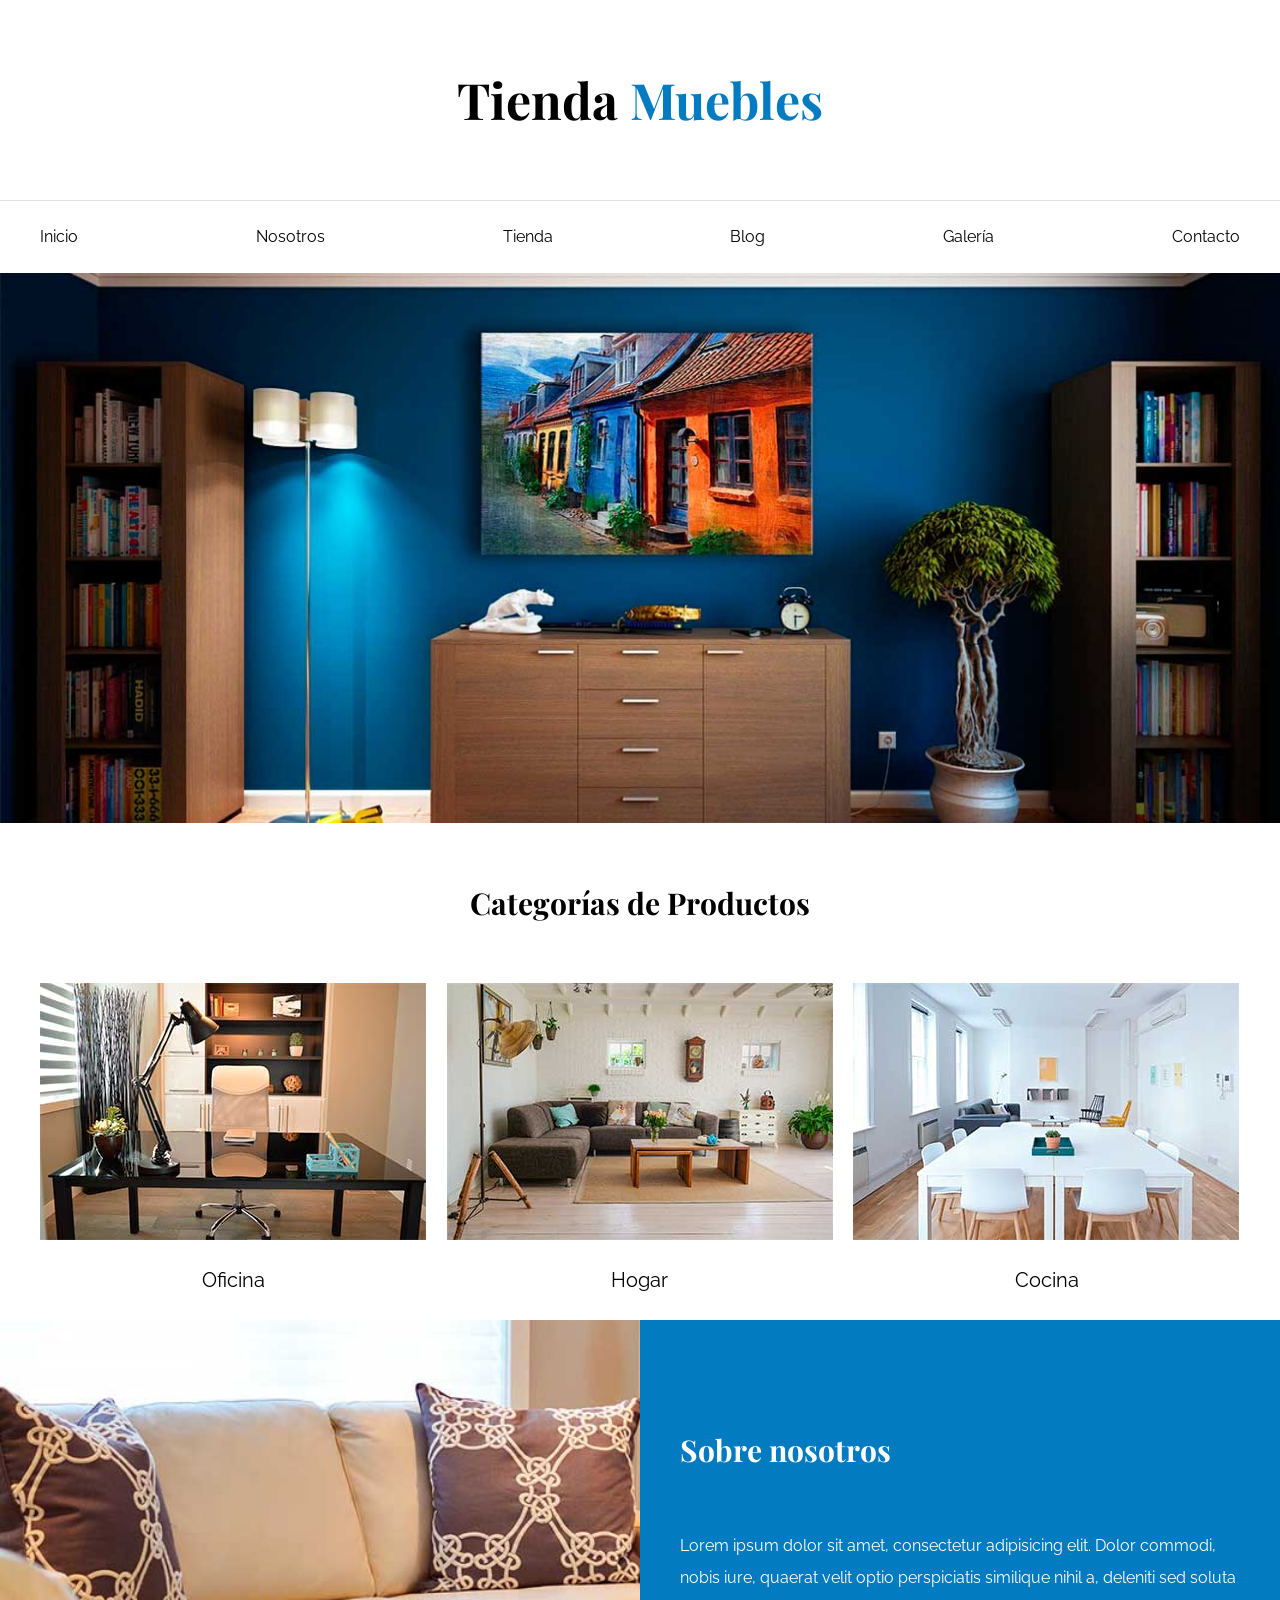
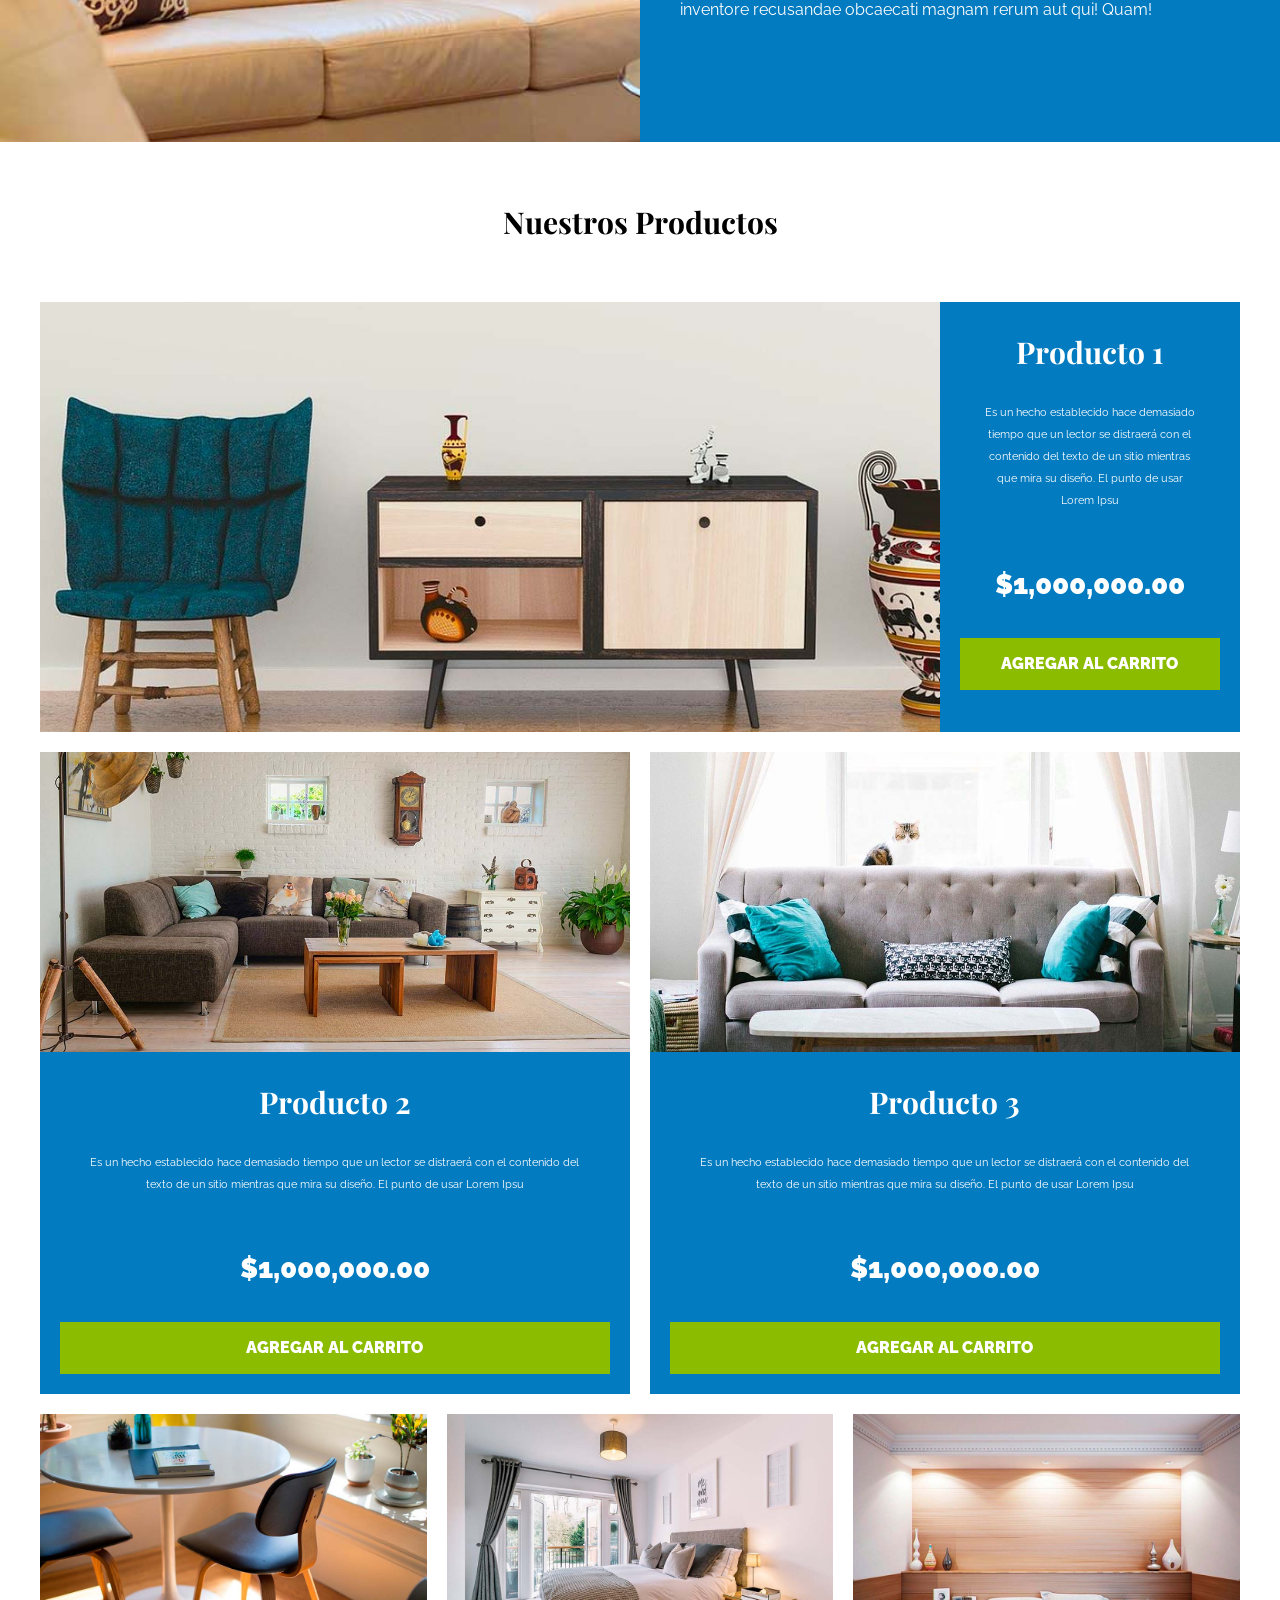
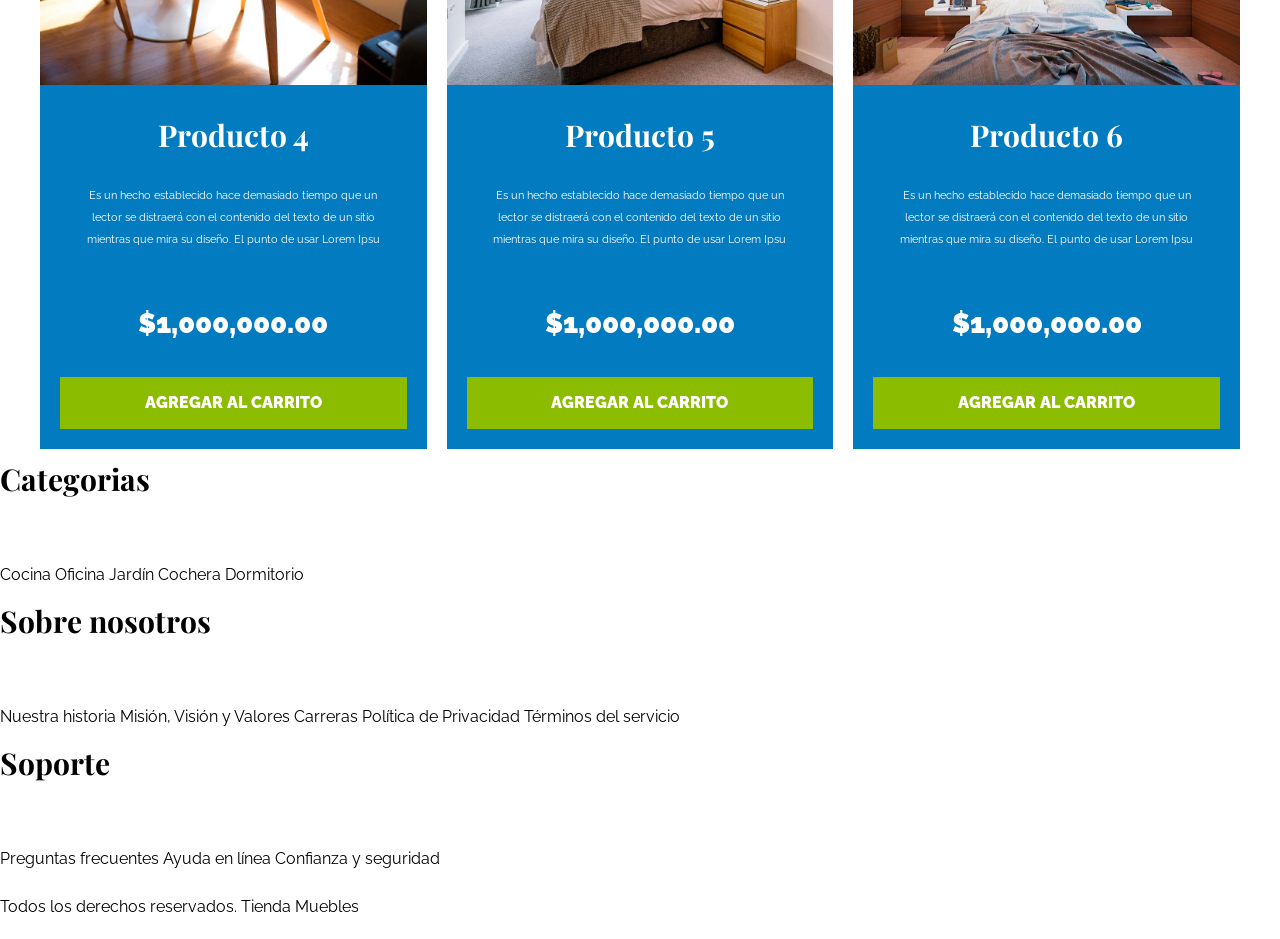
==== 01_Tienda_Muebles/index.html @ 97e3144b "+ base info" ====
<!DOCTYPE html>
<html lang="en">
<head>
    <meta charset="UTF-8">
    <meta http-equiv="X-UA-Compatible" content="IE=edge">
    <meta name="viewport" content="width=device-width, initial-scale=1.0">
    <title>Muebles</title>
    <link rel="stylesheet" href="./css/normalize.css">

    <link rel="preconnect" href="https://fonts.googleapis.com">
    <link rel="preconnect" href="https://fonts.gstatic.com" crossorigin>
    <link href="https://fonts.googleapis.com/css2?family=Playfair+Display:wght@700&family=Raleway:wght@400;700;900&display=swap" rel="stylesheet">



    <link rel="stylesheet" href="./css/styles.css">
</head>
<body>
    <header>
        <h1 class="nombre-sitio">Tienda <span>Muebles</span></h1>
    </header>

    <div class="contenedor-navegacion">
        <nav class="nav-principal contenedor">
            <a href="index.html">Inicio</a>
            <a href="nosotros.html">Nosotros</a>
            <a href="tienda.html">Tienda</a>
            <a href="blog.html">Blog</a>
            <a href="galeria.html">Galería</a>
            <a href="contacto.html">Contacto</a>
        </nav>
    </div>

    <div class="hero">
    </div>


    <section class= "contenedor categorias">
        <h2 class="text-center"> Categorías de Productos</h2>

        <div class="listado-categorias">
            <div class="categoria">
                <img src="./images/categoria1.jpg" alt="Imagen Categoria 01">
                <a href="#">Oficina</a>
            </div>

            <div class="categoria">
                <img src="./images/categoria2.jpg" alt="Imagen Categoria 01">
                <a href="#">Hogar</a>
            </div>

            <div class="categoria">
                <img src="./images/categoria3.jpg" alt="Imagen Categoria 01">
                <a href="#">Cocina</a>
            </div>
        </div>
    </section>

    <section class="sobre-nosotros">
        <div class="contenedor sobre-nosotros-grid">
            <div class="texto-nosotros">
                <h2>Sobre nosotros</h2>
                <p>Lorem ipsum dolor sit amet, consectetur adipisicing elit. Dolor commodi, nobis iure, quaerat velit optio perspiciatis similique nihil a, deleniti sed soluta inventore recusandae obcaecati magnam rerum aut qui! Quam!</p>
            </div>
        </div>
    </section>

    <main class="contenido-principal contenedor">
        <h2 class="text-center"> Nuestros Productos</h2>

        <div class="listado-productos">
            <div class="producto"> 
                <img src="./images/producto1.jpg" alt="Producto 01">
                <div class="texto-producto">
                    <h3>Producto 1</h3>
                    <p>Es un hecho establecido hace demasiado tiempo que un lector se distraerá 
                        con el contenido del texto de un sitio mientras que mira su diseño.
                        El punto de usar Lorem Ipsu</p>
                    <p class="precio">$1,000,000.00</p>
                    <a href="#" class="btn">Agregar al carrito</a>
                </div><!-- Info Producto 1 -->
            </div><!-- Producto 1 --> 

            <div class="producto"> 
                <img src="./images/producto2.jpg" alt="Producto 02">
                <div class="texto-producto">
                    <h3>Producto 2 </h3>
                    <p>Es un hecho establecido hace demasiado tiempo que un lector se distraerá 
                        con el contenido del texto de un sitio mientras que mira su diseño.
                        El punto de usar Lorem Ipsu</p>
                    <p class="precio">$1,000,000.00</p>
                    <a href="#" class="btn">Agregar al carrito</a>
                </div><!-- Info Producto 2 -->
            </div><!-- Producto 2 --> 

            <div class="producto"> 
                <img src="./images/producto3.jpg" alt="Producto 03">
                <div class="texto-producto">
                    <h3>Producto 3</h3>
                    <p>Es un hecho establecido hace demasiado tiempo que un lector se distraerá 
                        con el contenido del texto de un sitio mientras que mira su diseño.
                        El punto de usar Lorem Ipsu</p>
                    <p class="precio">$1,000,000.00</p>
                    <a href="#" class="btn">Agregar al carrito</a>
                </div><!-- Info Producto 3 -->
            </div><!-- Producto 3 --> 

            <div class="producto"> 
                <img src="./images/producto4.jpg" alt="Producto 04">
                <div class="texto-producto">
                    <h3>Producto 4</h3>
                    <p>Es un hecho establecido hace demasiado tiempo que un lector se distraerá 
                        con el contenido del texto de un sitio mientras que mira su diseño.
                        El punto de usar Lorem Ipsu</p>
                    <p class="precio">$1,000,000.00</p>
                    <a href="#" class="btn">Agregar al carrito</a>
                </div><!-- Info Producto 4 -->
            </div><!-- Producto 4 --> 

            <div class="producto"> 
                <img src="./images/producto5.jpg" alt="Producto 05">
                <div class="texto-producto">
                    <h3>Producto 5</h3>
                    <p>Es un hecho establecido hace demasiado tiempo que un lector se distraerá 
                        con el contenido del texto de un sitio mientras que mira su diseño.
                        El punto de usar Lorem Ipsu</p>
                    <p class="precio">$1,000,000.00</p>
                    <a href="#" class="btn">Agregar al carrito</a>
                </div><!-- Info Producto 5 -->
            </div><!-- Producto 5 --> 

            <div class="producto"> 
                <img src="./images/producto6.jpg" alt="Producto 06">
                <div class="texto-producto">
                    <h3>Producto 6</h3>
                    <p>Es un hecho establecido hace demasiado tiempo que un lector se distraerá 
                        con el contenido del texto de un sitio mientras que mira su diseño.
                        El punto de usar Lorem Ipsu</p>
                    <p class="precio">$1,000,000.00</p>
                    <a href="#" class="btn">Agregar al carrito</a>
                </div><!-- Info Producto 6 -->
            </div><!-- Producto 6 --> 
        
        </div>
            
    </main>



    <footer>
        <div>
            <h3>Categorias</h3>
            <nav>
                <a href="#">Cocina</a>
                <a href="#">Oficina</a>
                <a href="#">Jardín</a>
                <a href="#">Cochera</a>
                <a href="#">Dormitorio</a>
            </nav>
        </div>

        <div>
            <h3>Sobre nosotros</h3>
            <nav>
                <a href="#">Nuestra historia</a>
                <a href="#">Misión, Visión y Valores</a>
                <a href="#">Carreras</a>
                <a href="#">Política de Privacidad</a>
                <a href="#">Términos del servicio</a>
            </nav>
        </div>
        
        <div>
            <h3>Soporte</h3>
            <nav>
                <a href="#">Preguntas frecuentes</a>
                <a href="#">Ayuda en línea</a>
                <a href="#">Confianza y seguridad</a>
            </nav>
        </div>        




        <p>Todos los derechos reservados. Tienda Muebles</p>
    </footer>
    
</body>
</html>
---- 01_Tienda_Muebles/css/styles.css ----
/* apply a natural box layout model to all elements, but allowing components to change */
html {
    box-sizing: border-box;
    font-size: 62.5%; /*1rem = 10px*/
  }
  *, *:before, *:after {
    box-sizing: inherit;
}

body{
  font-family: 'Raleway', sans-serif;
  font-size: 1.6rem;
  line-height: 2;
}

/* GLOBALES */
h1,h2,h3{
  font-family: 'Playfair Display', serif;
  margin: 0 0 5rem 0 ;
}

h1{
  font-size: 5rem;
}

h2{
  font-size: 3rem;
}

h3{
  font-size: 3rem;
}

a{
    text-decoration: none;
    color: #000;
}

.contenedor{
  max-width: 120rem;
  margin: 0 auto;
}

img{
  max-width: 100%;
  display: block;
}
/*** UTILIDADES  ***/
.text-center{
  text-align: center;
}

.btn{
  background-color: #8cbc00;
  display: block;
  color: #FFF;
  text-transform: uppercase;
  font-weight: 900;
  padding: 1rem;
  transition: background-color .3s ease-out;
}

.btn:hover{
  background-color: #769c02;
}



/** HEADER Y NAVEGACIÓN   **/
.nombre-sitio{
  margin-top: 5rem;
  text-align: center;
}

.nombre-sitio span{
  color: #037bc0;
}

.contenedor-navegacion{
  border-top: 1px solid #e1e1e1;
}

.nav-principal{
  padding: 2rem 0;
  display: flex;
  justify-content: space-between;
}

.hero{
   background-image: url(../images/principal.jpg);
   background-repeat: no-repeat;
   background-size: cover;
   background-position: center center;
   height: 55rem;

}


/*** LISTADO CATEGORIAS ***/
.categorias{
  padding-top: 5rem;
}

.categorias h2{
  text-align: center;
}

.categoria a{
  text-align: center;
  display: block;
  padding: 2rem;
  font-size: 2rem;
}

.categoria a:hover{
  background-color: #037bc0;
  color: white;
  border-bottom-right-radius: 1rem;
}

.listado-categorias{
  display: grid;
  grid-template-columns: repeat(3,1fr);
  gap: 2rem;
}


/** Bloque nosotros **/
.sobre-nosotros{
  background-image: linear-gradient(to right, transparent 50%, #037bc0 50%, #037bc0 100%),
  url(../images/nosotros.jpg);
  padding: 10rem 0;
  background-position: left center;
  background-repeat: no-repeat;
  background-size: 100%, 120rem;
}


.sobre-nosotros-grid{
  display: grid;
  grid-template-columns: repeat(2,1fr);
  column-gap: 8rem;
}


.texto-nosotros{
  grid-column: 2 / 3;
  color: white;
}



/*** LISTADO DE PRODUCTOS  *****/
.contenido-principal{
  padding-top: 5rem;
}

.listado-productos{
  display: grid; 
  grid-template-columns: repeat(6,1fr);
  gap:2rem;
  /*
  column-gap: 2rem;
  row-gap: 2rem;
  */
}

.producto:nth-child(1){
  grid-column: 1 / 7;
  /*
  grid-column-start:1;
  gird-column-end: 7;
  */
  display: grid;
  grid-template-columns: 3fr 1fr;
}

.producto:nth-child(1) img{
  height: 43rem;
  width: 100%;
  object-fit: cover;
}

.producto:nth-child(2){
  grid-column-start:1;
  grid-column-end:4;
}
.producto:nth-child(2) img, 
.producto:nth-child(3) img{
  height: 30rem;
  width: 100%;
  object-fit: cover;
}

.producto:nth-child(3){
  grid-column-start:4;
  grid-column-end:7;
}

.producto:nth-child(4){
  grid-column-start:1;
  grid-column-end:3;
}
.producto:nth-child(5){
  grid-column-start:3;
  grid-column-end:5;
}
.producto:nth-child(6){
  grid-column-start:5;
  grid-column-end:7;
}



.producto{
  background-color: #037bc0;
}

.texto-producto{
  text-align:center;
  color: white;
  padding: 2rem;
}

.texto-producto h3{
  margin: 0;
}

.texto-producto p{
  margin: 0 0 .5rem;
  padding: 2rem;
  font-size:1.1rem;
}

.texto-producto .precio{
  font-size: 2.8rem;
  font-weight: 900;
}
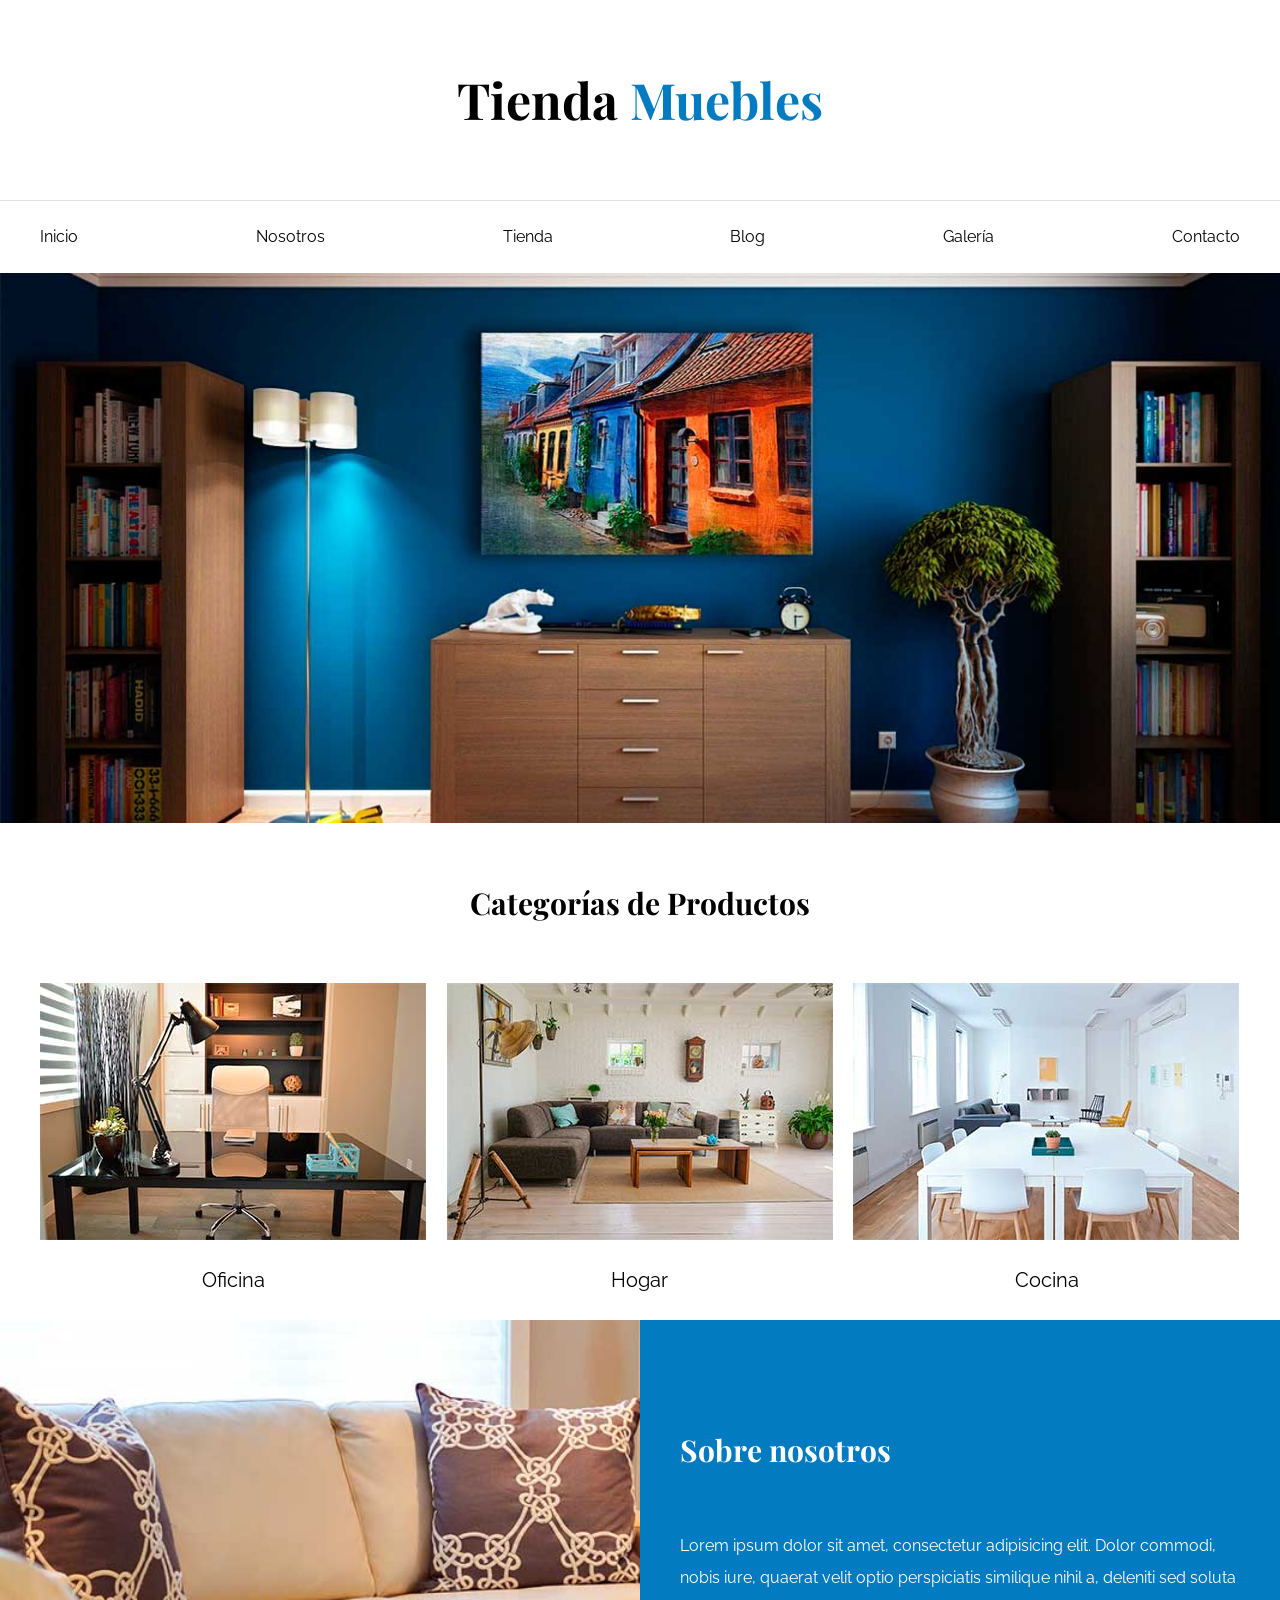
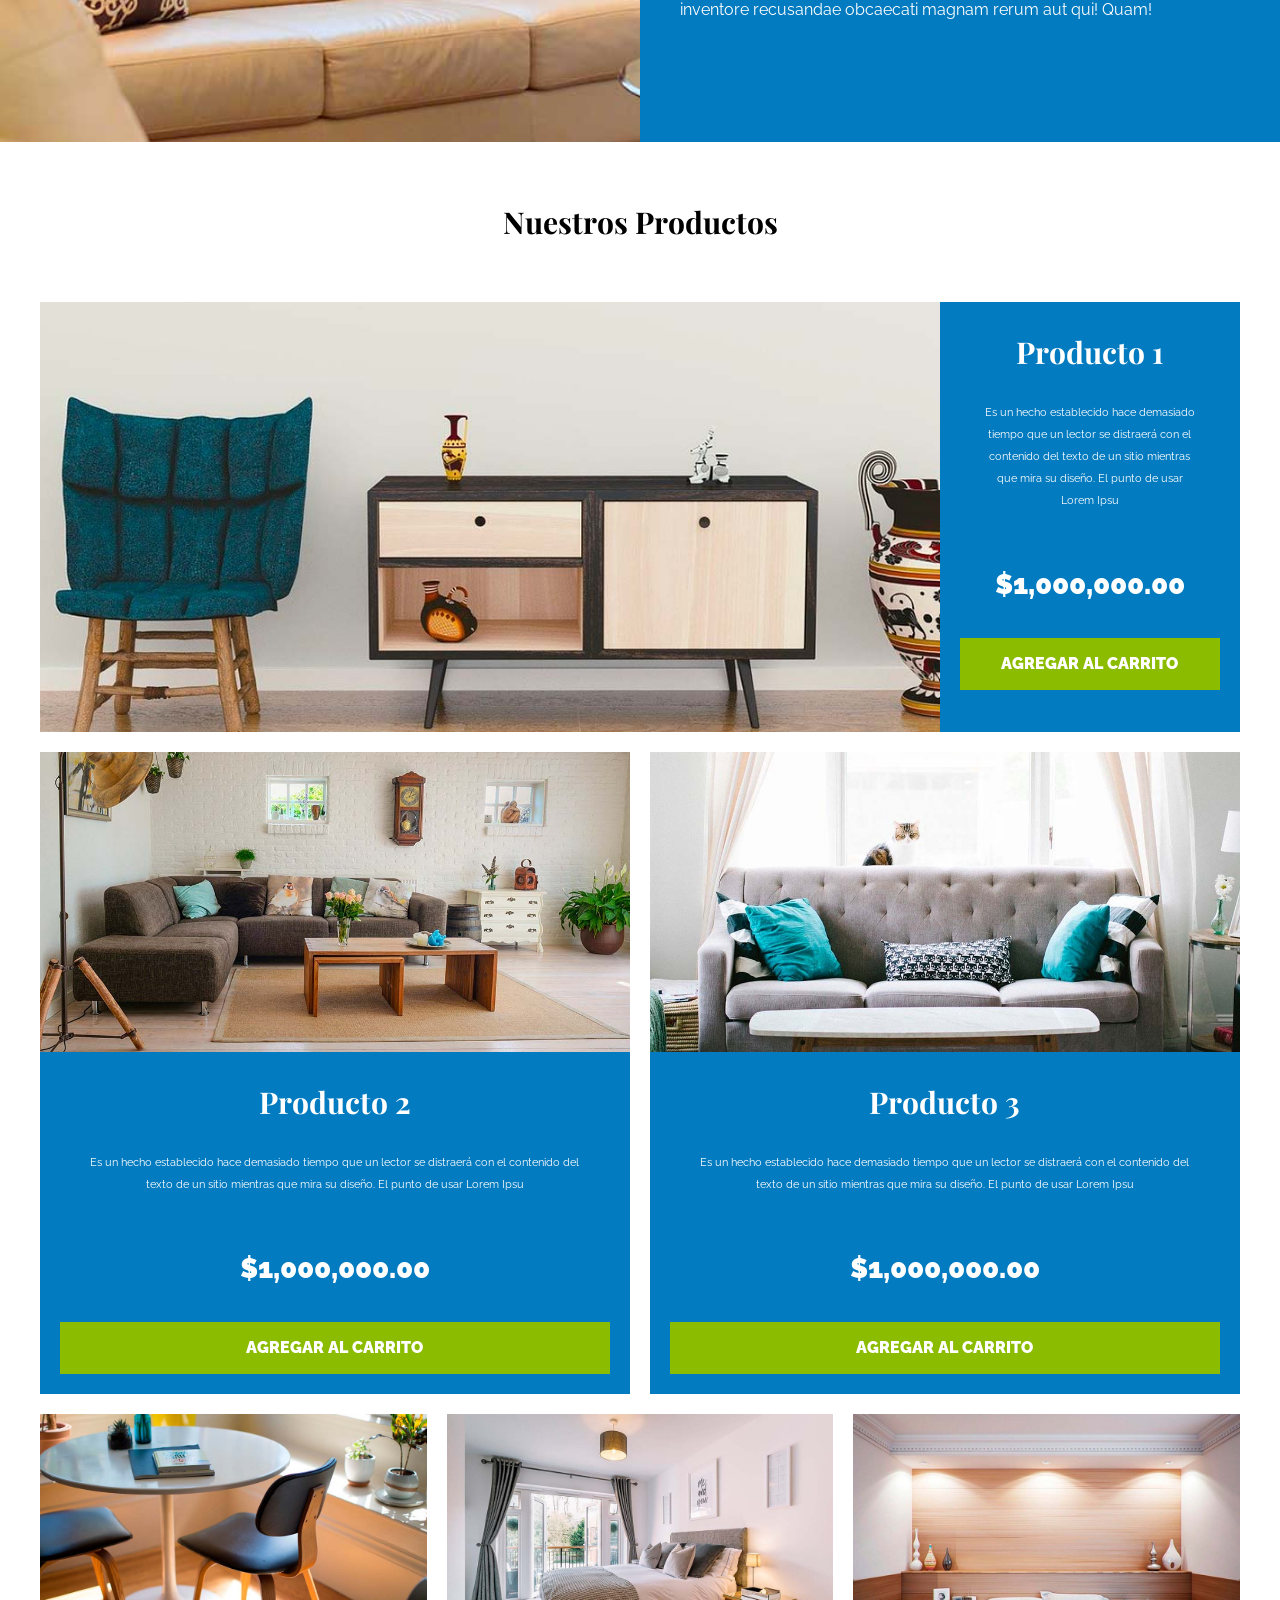
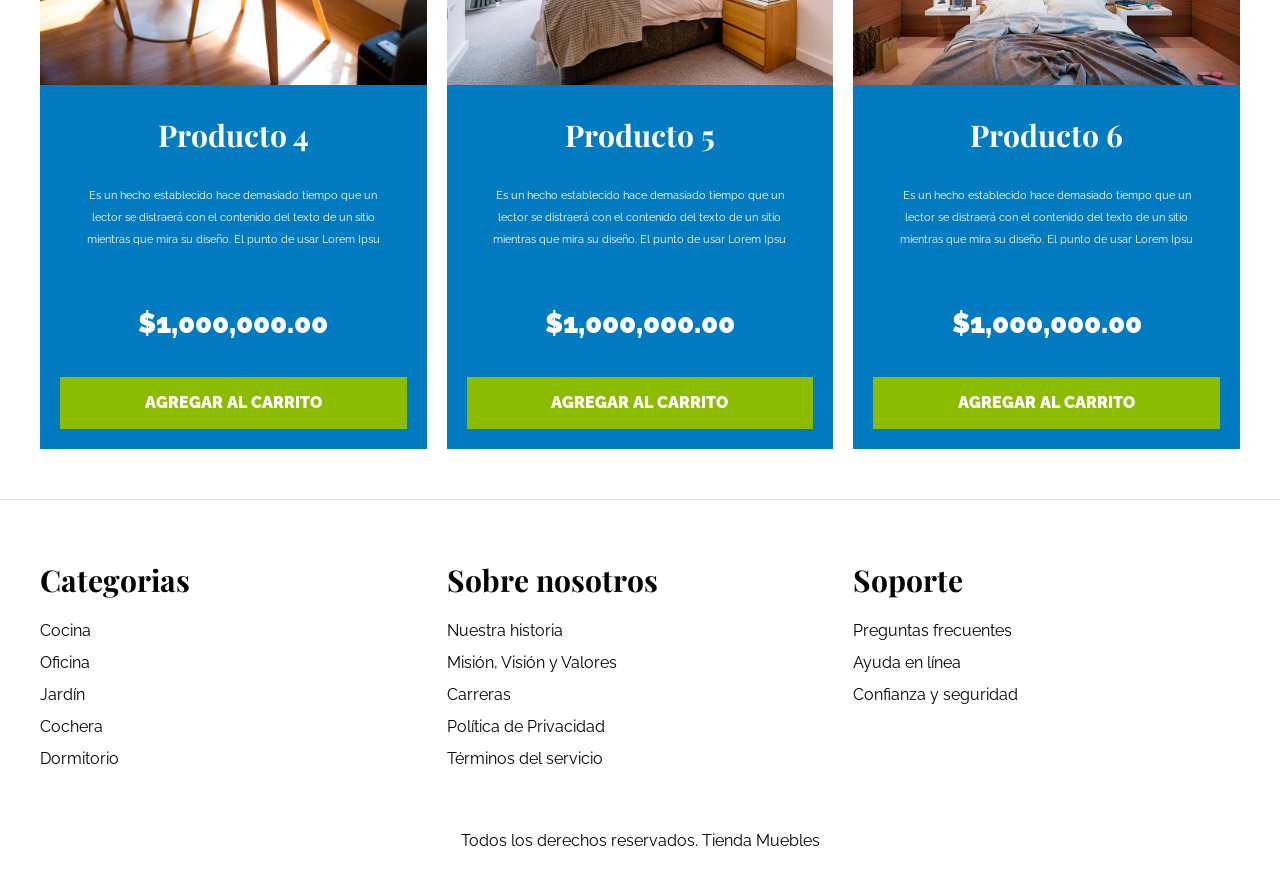
==== commit d079e0d9: "01_Muebles + Nosotros" ====
--- a/01_Tienda_Muebles/index.html
+++ b/01_Tienda_Muebles/index.html
@@ -147,42 +147,41 @@
 
 
 
-    <footer>
-        <div>
-            <h3>Categorias</h3>
-            <nav>
-                <a href="#">Cocina</a>
-                <a href="#">Oficina</a>
-                <a href="#">Jardín</a>
-                <a href="#">Cochera</a>
-                <a href="#">Dormitorio</a>
-            </nav>
+    <footer class="site-footer">
+        <div class="grid-footer contenedor">
+            <div >
+                <h3>Categorias</h3>
+                <nav class="footer-menu">
+                    <a href="#">Cocina</a>
+                    <a href="#">Oficina</a>
+                    <a href="#">Jardín</a>
+                    <a href="#">Cochera</a>
+                    <a href="#">Dormitorio</a>
+                </nav>
+            </div>
+
+            <div>
+                <h3>Sobre nosotros</h3>
+                <nav class="footer-menu">
+                    <a href="#">Nuestra historia</a>
+                    <a href="#">Misión, Visión y Valores</a>
+                    <a href="#">Carreras</a>
+                    <a href="#">Política de Privacidad</a>
+                    <a href="#">Términos del servicio</a>
+                </nav>
+            </div>
+            
+            <div>
+                <h3>Soporte</h3>
+                <nav class="footer-menu">
+                    <a href="#">Preguntas frecuentes</a>
+                    <a href="#">Ayuda en línea</a>
+                    <a href="#">Confianza y seguridad</a>
+                </nav>
+            </div>        
         </div>
 
-        <div>
-            <h3>Sobre nosotros</h3>
-            <nav>
-                <a href="#">Nuestra historia</a>
-                <a href="#">Misión, Visión y Valores</a>
-                <a href="#">Carreras</a>
-                <a href="#">Política de Privacidad</a>
-                <a href="#">Términos del servicio</a>
-            </nav>
-        </div>
-        
-        <div>
-            <h3>Soporte</h3>
-            <nav>
-                <a href="#">Preguntas frecuentes</a>
-                <a href="#">Ayuda en línea</a>
-                <a href="#">Confianza y seguridad</a>
-            </nav>
-        </div>        
-
-
-
-
-        <p>Todos los derechos reservados. Tienda Muebles</p>
+        <p class="copyright">Todos los derechos reservados. Tienda Muebles</p>
     </footer>
     
 </body>
--- a/01_Tienda_Muebles/css/styles.css
+++ b/01_Tienda_Muebles/css/styles.css
@@ -237,3 +237,47 @@
   font-weight: 900;
 }
 
+/****   FOOTER  *******/
+.site-footer{
+  margin-top: 5rem;
+  border-top: 1px solid #e1e1e1;
+  padding-top: 5rem;
+}
+
+.grid-footer{
+  display: grid;
+  grid-template-columns: repeat(3,1fr);
+  gap: 2rem;
+}
+
+.site-footer h3{
+  margin-bottom: .5rem;
+}
+
+.footer-menu a{
+display:block
+
+}
+
+.copyright{
+  margin-top: 5rem;
+  text-align: center;
+
+}
+
+
+.contenido-nostros{
+  display: grid; 
+  grid-template-columns: 1fr 2fr;
+
+  /* es como un media query, cuando tengamos 250 px, reparte 1fr y 1fr
+  anunque no sustituye  al media query*/
+  grid-template-columns: repeat(auto-fit, minmax(25rem, 1fr));
+  column-gap: 4rem;
+}
+
+.informacion-nosotros{
+  display: flex;
+  flex-direction: column;
+  justify-content: center;
+}
